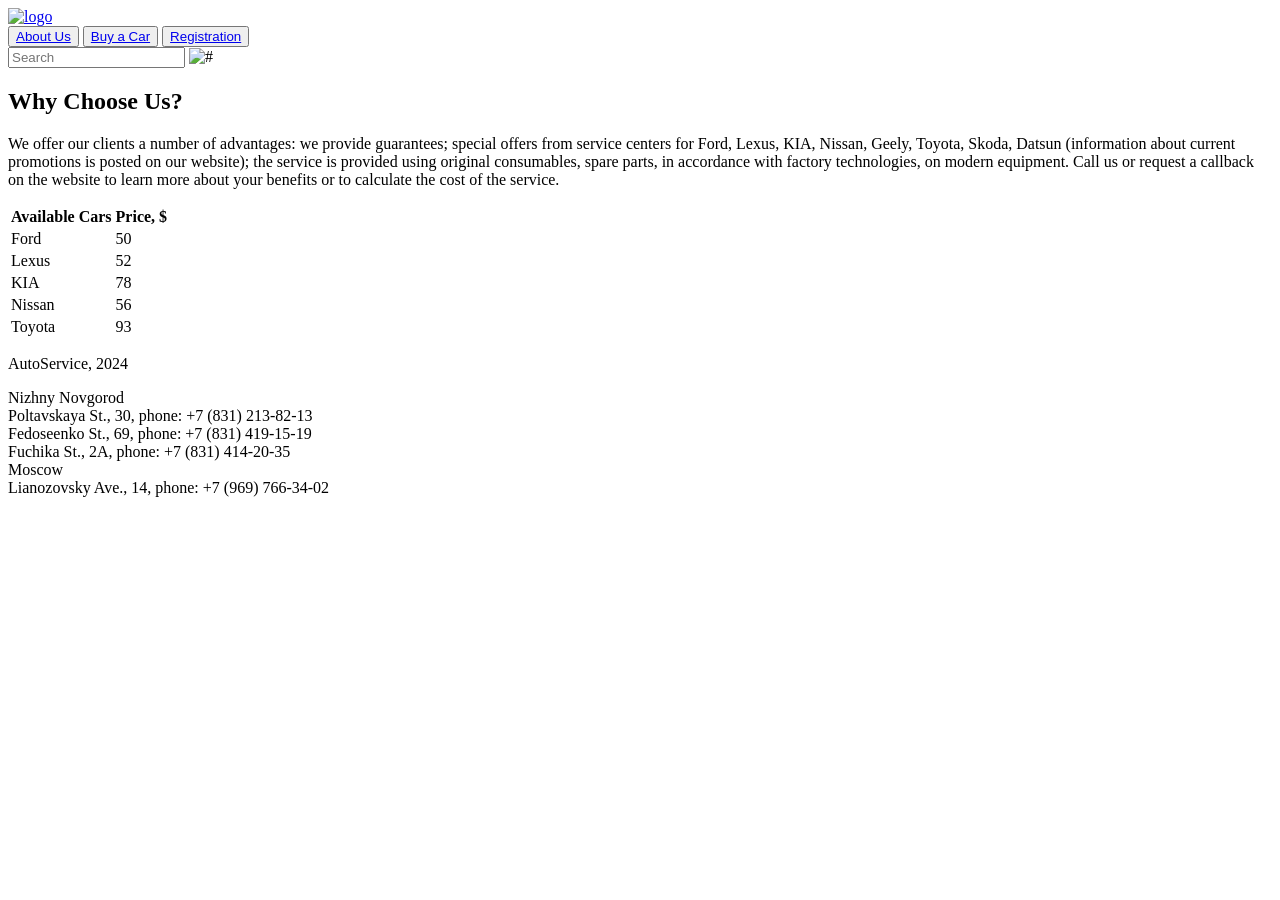
==== about-us.html @ 348a21d7 "Add files via upload" ====
<!DOCTYPE html>
<html lang="en">
  <head>
    <meta charset="UTF-8" />
    <meta name="viewport" content="width=device-width, initial-scale=1.0" />
    <title>Buy a Car</title>
    <link rel="stylesheet" href="css/style.css" />
    <script src="js/main.js"></script>
  </head>
  <body>
    <!--Header with buttons-->
    <header>
      <a class="logo" href="main-page.html">
        <img src="img/logo.png" alt="logo" />
      </a>
      <nav>
        <button>
          <a href="about-us.html">About Us</a>
        </button>
        <button>
          <a href="buy-a-car.html">Buy a Car</a>
        </button>
        <button>
          <a href="registration.html">Registration</a>
        </button>
      </nav>
      <div class="search">
        <input class="fieldSearch" type="text" placeholder="Search" />
        <img src="img/search.png" alt="#" />
      </div>
    </header>
<!--Body of the site-->
<main class="grids">
  <article>
    <h1>Why Choose Us?</h1>
    <p>
      We offer our clients a number of advantages: we provide guarantees;
      special offers from service centers for Ford, Lexus, KIA, Nissan, Geely,
      Toyota, Skoda, Datsun (information about current promotions is posted on
      our website); the service is provided using original consumables,
      spare parts, in accordance with factory technologies, on modern
      equipment. Call us or request a callback on the website to learn more
      about your benefits or to calculate the cost of the service.
    </p>
  </article>
  <!--Table-->
  <table>
    <tr>
      <th>Available Cars</th>
      <th>Price, $</th>
    </tr>
    <tr>
      <td>Ford</td>
      <td>50</td>
    </tr>
    <tr>
      <td>Lexus</td>
      <td>52</td>
    </tr>
    <tr>
      <td>KIA</td>
      <td>78</td>
    </tr>
    <tr>
      <td>Nissan</td>
      <td>56</td>
    </tr>
    <tr>
      <td>Toyota</td>
      <td>93</td>
    </tr>
  </table>
</main>
<footer>
  <div></div>
  <p>AutoService, 2024</p>
  <p>Nizhny Novgorod <br />
  Poltavskaya St., 30, phone: +7 (831) 213-82-13 <br />
  Fedoseenko St., 69, phone: +7 (831) 419-15-19 <br />
  Fuchika St., 2A, phone: +7 (831) 414-20-35 <br />
  Moscow <br />
  Lianozovsky Ave., 14, phone: +7 (969) 766-34-02</p>
</footer>
</body>
</html>
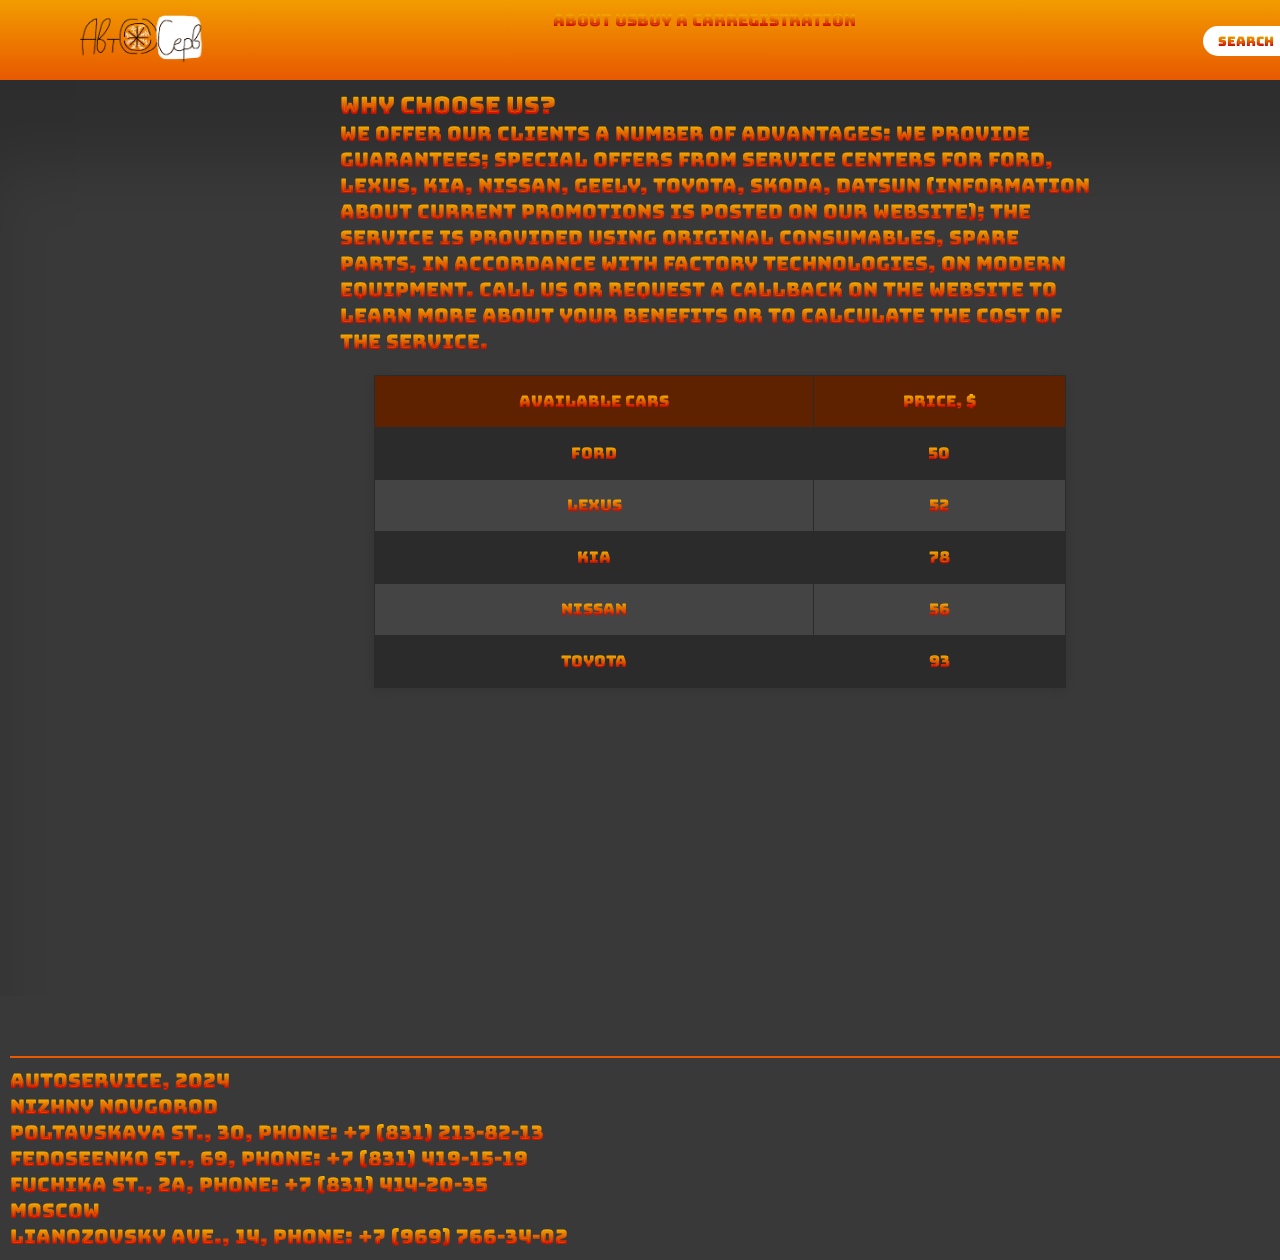
==== commit 83cefaba: "Add files via upload" ====
--- a/about-us.html
+++ b/about-us.html
@@ -14,19 +14,19 @@
         <img src="img/logo.png" alt="logo" />
       </a>
       <nav>
-        <button>
+        <div class="button">
           <a href="about-us.html">About Us</a>
-        </button>
-        <button>
+        </div>
+        <div class="button">
           <a href="buy-a-car.html">Buy a Car</a>
-        </button>
-        <button>
+        </div>
+        <div class="button">
           <a href="registration.html">Registration</a>
-        </button>
+        </div>
       </nav>
       <div class="search">
         <input class="fieldSearch" type="text" placeholder="Search" />
-        <img src="img/search.png" alt="#" />
+        <img src="img/search.png" alt="search" />
       </div>
     </header>
 <!--Body of the site-->
--- a/css/style.css
+++ b/css/style.css
@@ -0,0 +1,282 @@
+@import url("https://fonts.googleapis.com/css2?family=Bungee+Spice&family=Protest+Revolution&family=Ubuntu:ital,wght@0,300;0,400;0,500;0,700;1,300;1,400;1,500;1,700&display=swap");
+
+* {
+  margin: 0;
+  padding: 0;
+}
+
+body {
+  font-family: "Bungee Spice", sans-serif;
+  background-color: rgb(57, 57, 57);
+}
+
+/*header*/
+button {
+  font-family: "Bungee Spice", sans-serif;
+  width: 130px;
+  height: 30px;
+  background-color: #ffffff;
+  padding: 5px;
+  margin-top: 16px;
+  display: inline-block;
+  border: 0px;
+  border-radius: 20px;
+  margin-right: 15px;
+  justify-content: center;
+  align-content: center;
+  transition: 0.8s;
+}
+
+button:hover {
+  background: #ffc4a9;
+}
+
+.logo {
+  transition: 0.8s;
+}
+
+.logo img {
+  width: 125px;
+  height: 55px;
+  margin-left: 50px;
+}
+
+.logo:hover {
+  transform: scale(1.1);
+}
+
+/*Поиск*/
+.search {
+  width: 200px;
+  height: 20px;
+  background-color: #ffffff;
+  border-radius: 20px;
+  padding: 5px 5px 5px 15px;
+  margin: 16px 7px 0px 0px;
+  display: flex;
+  justify-content: space-between;
+}
+
+.fieldSearch {
+  width: 170px;
+  border: none;
+  font-family: "Bungee Spice", sans-serif;
+}
+
+input:focus {
+  outline: none;
+}
+
+header {
+  background: linear-gradient(#f29c00, #e85900);
+  padding: 10px 10px 10px 30px;
+  display: flex;
+  justify-content: space-between;
+  flex-wrap: wrap;
+}
+
+nav {
+  display: flex;
+  flex-wrap: wrap;
+}
+
+/*main*/
+
+main {
+  display: flex;
+  flex-direction: row;
+  padding: 10px 10% 20% 10%;
+  justify-content: space-between;
+  align-items: center;
+  flex-wrap: wrap;
+  -webkit-box-shadow: 0px 100px 67px -19px rgba(0, 0, 0, 0.2) inset;
+  -moz-box-shadow: 0px 100px 67px -19px rgba(0, 0, 0, 0.2) inset;
+  box-shadow: 0px 100px 67px -19px rgba(0, 0, 0, 0.2) inset;
+}
+
+article {
+  width: 760px;
+}
+
+li {
+  list-style-image: url(../img/moon.png);
+}
+
+img {
+  max-width: 100%;
+}
+
+a {
+  text-decoration: none;
+}
+
+iframe {
+  padding-top: 30px;
+}
+
+td {
+  border: 2px solid #ff7f27;
+}
+
+p {
+  font-size: 20px;
+}
+
+.container {
+  display: flex;
+  justify-content: center;
+  align-content: center;
+}
+
+.field {
+  border: none;
+  border-radius: 20px;
+  width: 360px;
+  height: 30px;
+  padding-left: 20px;
+  margin: 0px 80px 10px 80px;
+  font-family: "Bungee Spice", sans-serif;
+}
+
+.butt {
+  border: none;
+  width: 360px;
+  height: 30px;
+  border-radius: 20px;
+  background-color: #ffffff;
+  font-family: "Bungee Spice", sans-serif;
+  margin: 10px 80px 10px 90px;
+  transition: 0.8s;
+}
+
+.butt:hover {
+  background-color: #ffc4a9;
+  cursor: pointer;
+}
+
+.Registration {
+  display: flex;
+  justify-content: center;
+  align-content: center;
+  margin-bottom: 0;
+}
+
+.registr * {
+  display: flex;
+  justify-content: center;
+  align-content: center;
+}
+
+.h1MainPage::after {
+  content: url(../img/moon.png);
+}
+
+.h1MainPage::before {
+  content: url(../img/moon.png);
+}
+
+#check1 {
+  cursor: pointer;
+}
+
+label {
+  cursor: pointer;
+}
+
+.container {
+  display: grid;
+  flex-wrap: wrap;
+  grid-template-columns: 50% 50%;
+  grid-template-rows: 50% 50%;
+}
+
+.grid {
+  max-width: 100%;
+  height: 400px;
+  width: 600px;
+  display: flex;
+  justify-content: center;
+  align-items: center;
+  padding: 20px;
+}
+
+.img2 {
+  width: 100%;
+}
+
+.img3 {
+  width: 620px;
+  height: 360px;
+  border-radius: 10px;
+  scale: 0.9;
+  transition: 0.8s;
+}
+
+.img3:hover {
+  scale: 1;
+}
+
+/*footer*/
+
+footer {
+  padding: 10px;
+  display: flex;
+  flex-direction: column;
+}
+
+footer div {
+  height: 2px;
+  width: 100%;
+  background-color: #e85900;
+  margin: 50px 0px 10px 0px;
+}
+
+@media (orientation: landscape) {
+  body {
+    min-width: 1440px;
+  }
+}
+
+@media (orientation: portrait) {
+  body {
+    min-width: 800px;
+  }
+}
+
+.index {
+  background-image: url(../img/auto.jpg);
+  background-size: cover;
+}
+
+table {
+  width: 60%;
+  margin: 20px auto;
+  border-collapse: collapse;
+  box-shadow: 0 2px 10px rgba(0, 0, 0, 0.1);
+  background-color: #444444;
+}
+
+th, td {
+  padding: 15px;
+  text-align: center;
+  border: 1px solid #2b2b2b;
+}
+
+th {
+  background-color: #5e2200;
+  color: rgb(255, 94, 0);
+}
+
+tr:nth-child(even) {
+  background-color: #2b2b2b;
+}
+
+tr:hover {
+  background-color: #6e6e6e;
+}
+
+.grids {
+  display: flex;
+  flex-direction: column;
+  justify-items: center;
+}
